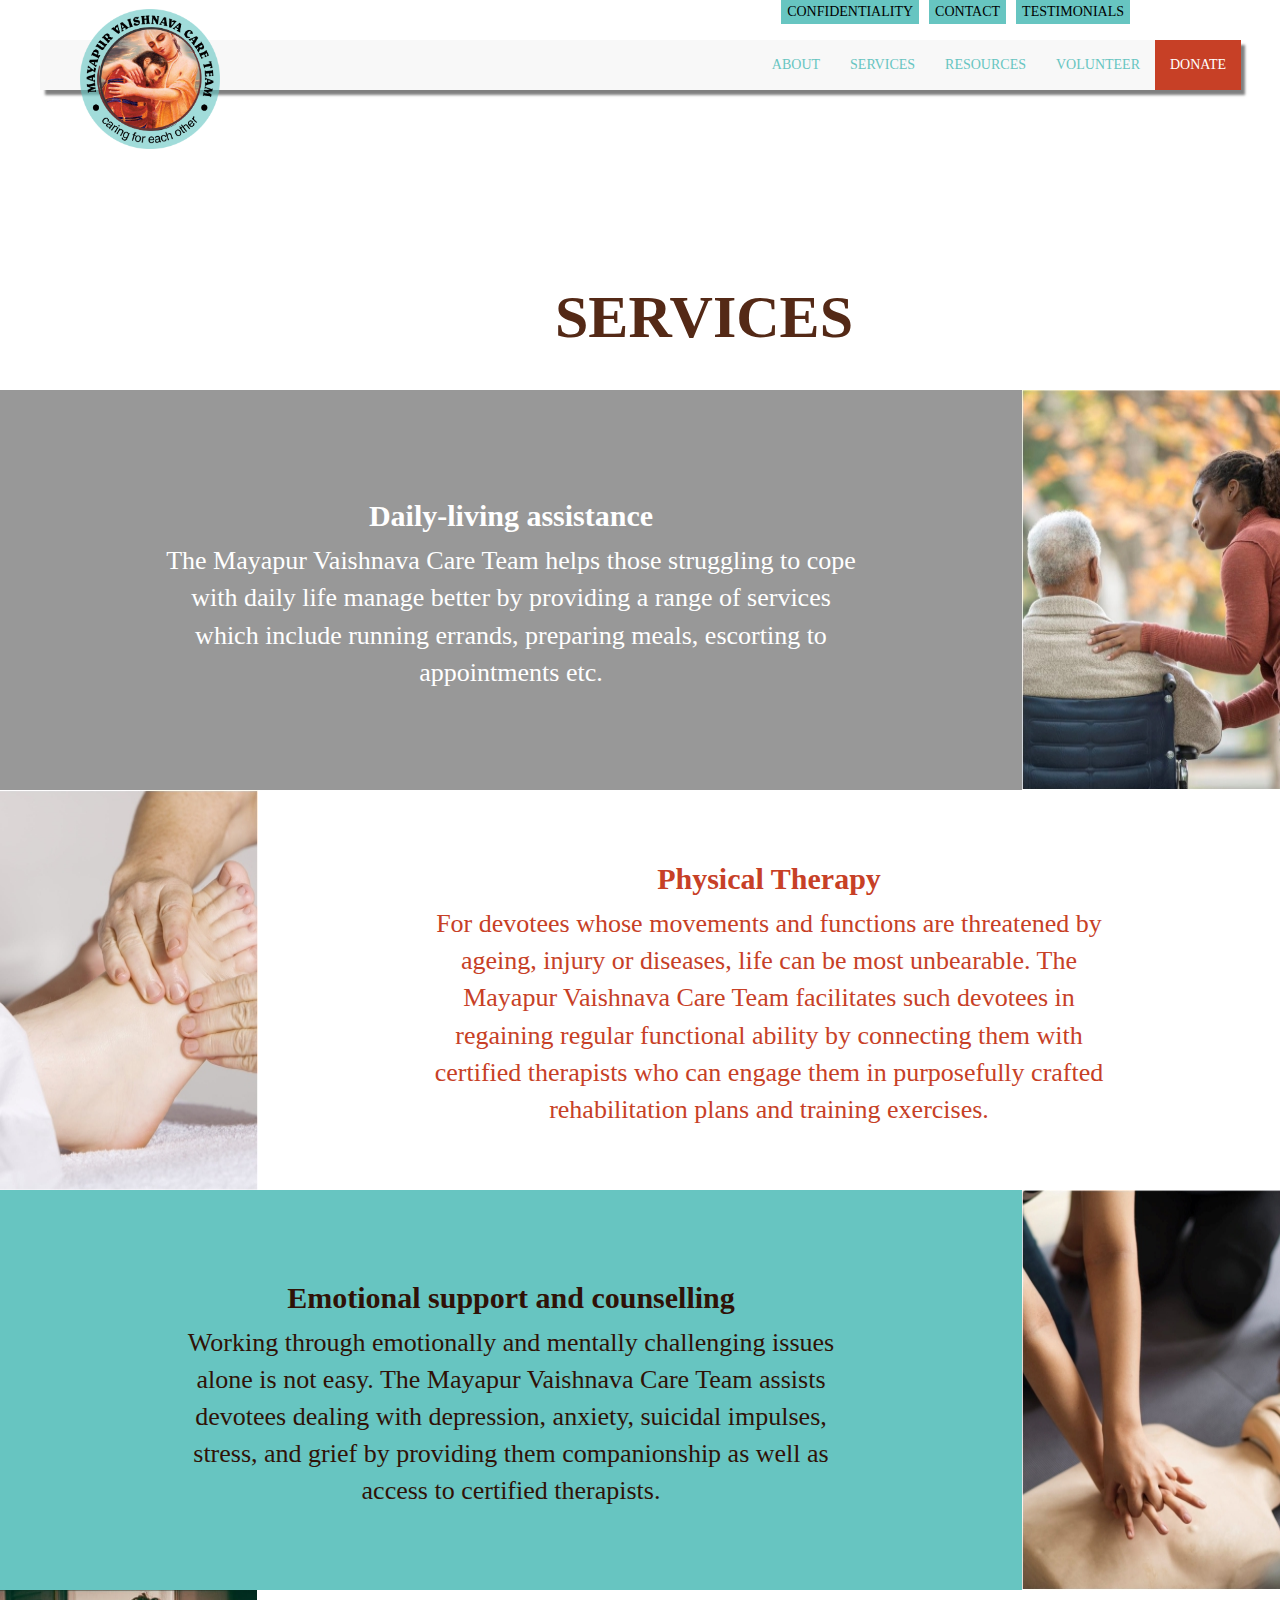
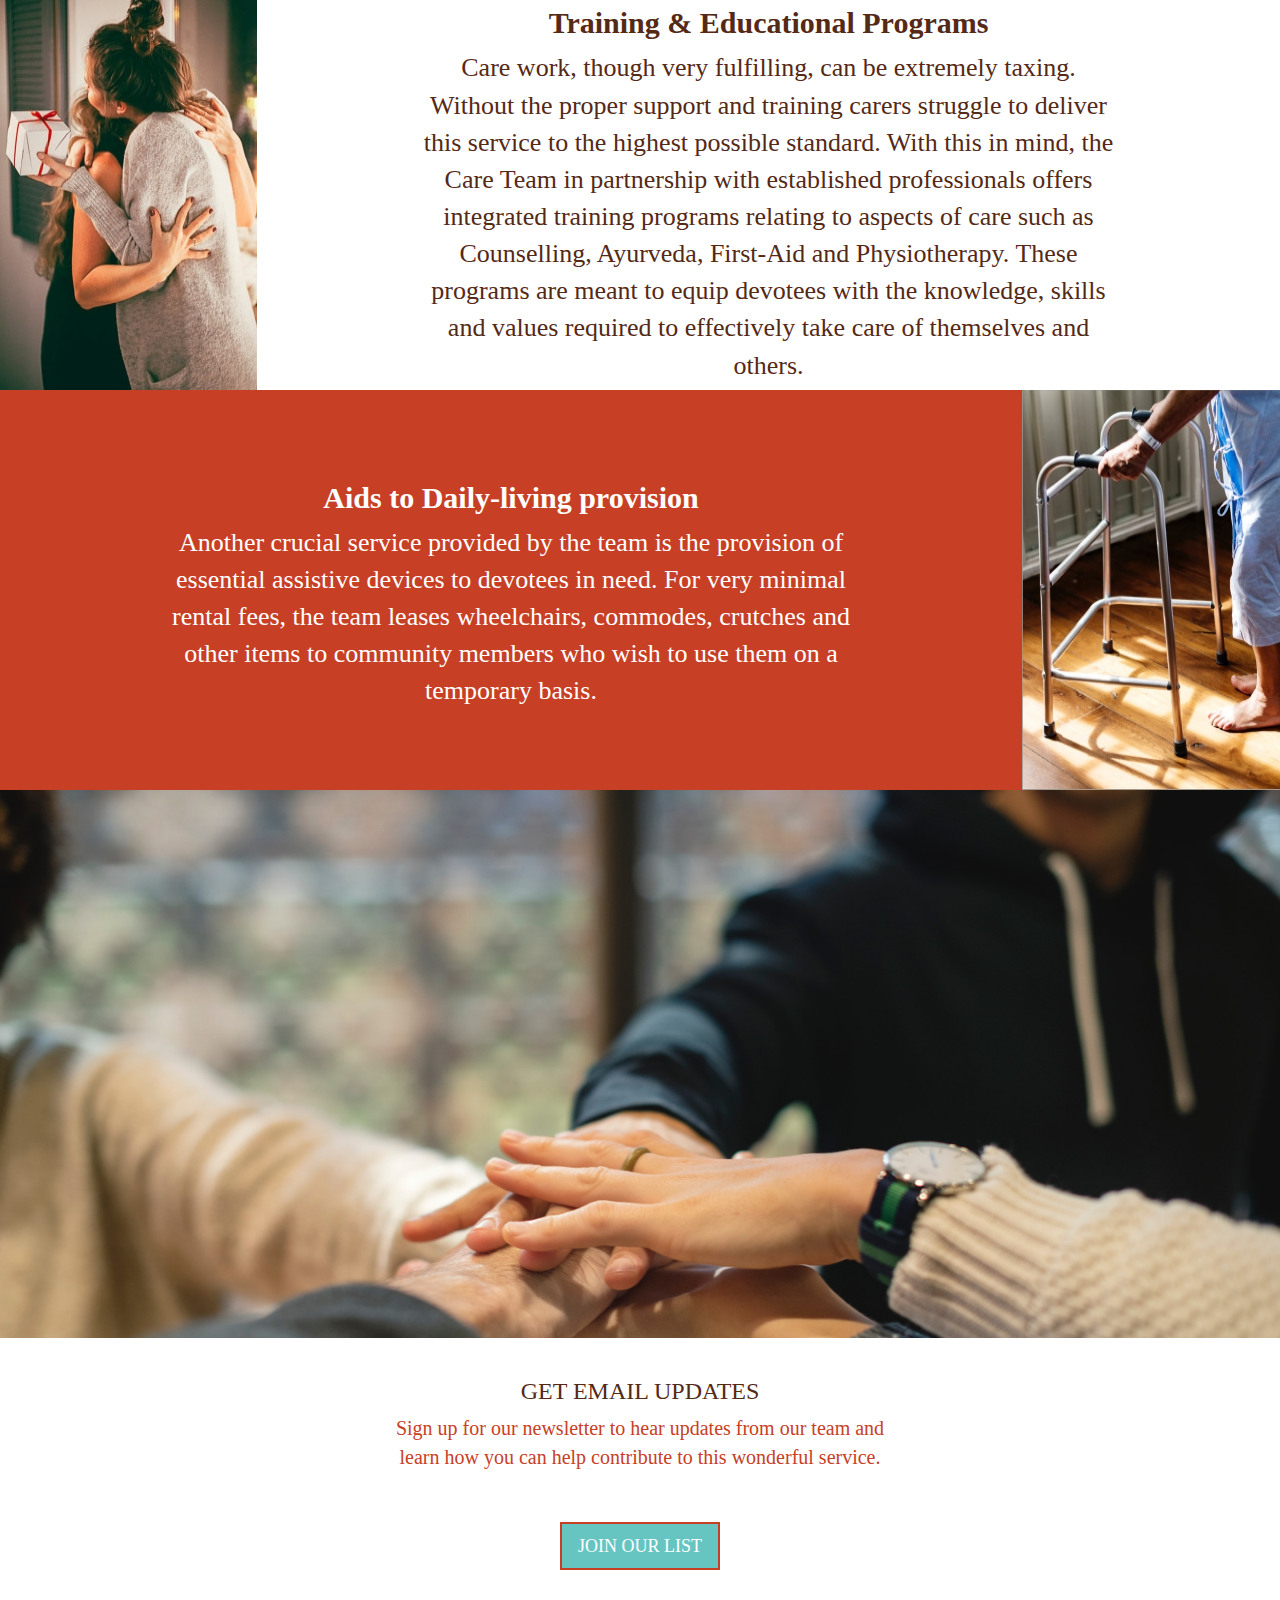
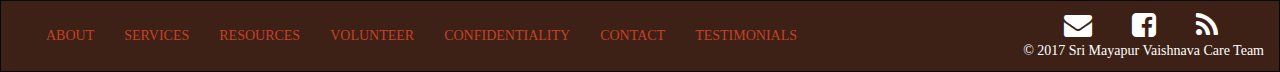
==== services.html @ 07cc8af2 "second commit." ====
<!DOCTYPE html>
<html>
  <head>
    <meta charset="utf-8">
    <title>Mayapur Vaishnava Care Team</title>
    <link rel="icon" href="favicon.png" type="image/x-icon">

    <!--Stylesheets-->
    <link href="resources/css/reset.css" type="text/css" rel="stylesheet">
    <link rel="stylesheet" href="https://maxcdn.bootstrapcdn.com/bootstrap/3.3.7/css/bootstrap.min.css" integrity="sha384-BVYiiSIFeK1dGmJRAkycuHAHRg32OmUcww7on3RYdg4Va+PmSTsz/K68vbdEjh4u" crossorigin="anonymous">
    <link href="https://maxcdn.bootstrapcdn.com/font-awesome/4.7.0/css/font-awesome.min.css" rel="stylesheet">
    <link rel="stylesheet" type="text/css" href="resources/slick-1.8.0/slick/slick.css">
    <link rel="stylesheet" type="text/css" href="resources/slick-1.8.0/slick/slick-theme.css"/>
    <link href="resources/css/style.css" type="text/css" rel="stylesheet">

  </head>
  <body>

    <div class="content">

      <!--Header-->

      <nav class="navbar navbar-default navbar-static-top">
        <div class="container-fluid">
          <!-- Brand and toggle get grouped for better mobile display -->
          <div class="navbar-header">
            <button type="button" class="navbar-toggle collapsed" data-toggle="collapse" data-target="#bs-example-navbar-collapse-1" aria-expanded="false">
              <span class="sr-only">Toggle navigation</span>
              <span class="icon-bar"></span>
              <span class="icon-bar"></span>
              <span class="icon-bar"></span>
            </button>
            <a class="navbar-brand" href="index.html"><img src="resources/images/logo.png" /></a>
          </div>

          <div class="collapse navbar-collapse" id="bs-example-navbar-collapse-1">
            <ul class="nav navbar-nav navlinks">
              <li><a href="aboutus.html">About</a></li>
              <li><a href="services.html">Services</a></li>
              <li><a href="resources.html">Resources</a></li>
              <li><a href="volunteer.html">Volunteer</a></li>
              <li class="mobile"><a href="confidentiality.html">Confidentiality</a></li>
              <li class="mobile"><a href="contactus.html">Contact</a></li>
              <li class="mobile"><a href="testimonials.html">Testimonials</a></li>
              <li class="donate-btn"><a href="donate.html" style="color: white;">Donate</a></li>
            </ul>
            <ul class="upper-nav">
              <li class="upper-nav-item"><a href="confidentiality.html">Confidentiality</a></li>
              <li class="upper-nav-item"><a href="contactus.html">Contact</a></li>
              <li class="upper-nav-item"><a href="testimonials.html">Testimonials</a></li>
            </ul>
          </div><!-- /.navbar-collapse -->
        </div><!-- /.container-fluid -->
      </nav>

      <!--Page Title-->
      <div class="page-title bg-section text-center">
        <h1>Services</h1>
      </div>

      <!--Services list-->
      <div class="service-group">
        <div class="quote text-center service-item si1">
          <h2>Daily-living assistance</h2>
          <p class="scroll-text">The Mayapur Vaishnava Care Team helps those struggling to cope with daily life manage better by providing a range of services which include running errands, preparing meals, escorting to appointments etc.</p>
        </div>
        <img src="resources/images/ssp1.jpg" />
      </div>
      <div class="service-group">
        <img src="resources/images/ssp2.jpg" />
        <div class="quote text-center service-item si4">
          <h2>Physical Therapy</h2>
          <p class="scroll-text">For devotees whose movements and functions are threatened by ageing, injury or diseases, life can be most unbearable. The Mayapur Vaishnava Care Team facilitates such devotees in regaining regular functional ability by connecting them with certified therapists who can engage them in purposefully crafted rehabilitation plans and training exercises.</p>
        </div>
      </div>
      <div class="service-group">
        <div class="quote text-center service-item si2">
          <h2>Emotional support and counselling</h2>
          <p class="scroll-text">Working through emotionally and mentally challenging issues alone is not easy. The Mayapur Vaishnava Care Team assists devotees dealing with depression, anxiety, suicidal impulses, stress, and grief by providing them companionship as well as access to certified therapists. </p>
        </div>
        <img src="resources/images/ssp3.jpg" />
      </div>
      <div class="service-group">
        <img src="resources/images/ssp4.jpg" />
        <div class="quote text-center service-item">
          <h2>Training & Educational Programs</h2>
          <p class="scroll-text">Care work, though very fulfilling, can be extremely taxing. Without the proper support and training carers struggle to deliver this service to the highest possible standard. With this in mind, the Care Team in partnership with established professionals offers integrated training programs relating to aspects of care such as Counselling, Ayurveda, First-Aid and Physiotherapy. These programs are meant to equip devotees with the knowledge, skills and values required to effectively take care of themselves and others.</p>
        </div>
      </div>
      <div class="service-group">
        <div class="quote text-center service-item si3">
          <h2>Aids to Daily-living provision</h2>
          <p class="scroll-text">Another crucial service provided by the team is the provision of essential assistive devices to devotees in need. For very minimal rental fees, the team leases wheelchairs, commodes, crutches and other items to community members who wish to use them on a temporary basis. </p>
        </div>
        <img src="resources/images/ssp5.jpg" />
      </div>


      <!--Volunteer-->
      <div class="volunteer bg-section text-center">
      </div>

      <!--EmailUpdates-->
      <div class="emailupdates no-bg-section text-center">
        <h3>Get Email Updates</h3>
        <p>Sign up for our newsletter to hear updates from our team and learn how you can help contribute to this wonderful service.</p>
        <p><a href="construction.html" class="update-btn btn btn-primary btn-lg" href="help.html" role="button">Join our list</a></p>
      </div>

      <!--Footer-->
      <nav class="navbar navbar-inverse navbar-static-bottom">
        <div class="container-fluid">
          <!-- Brand and toggle get grouped for better mobile display -->
          <div class="navbar-header">
            <button type="button" class="navbar-toggle collapsed" data-toggle="collapse" data-target="#bs-example-navbar-collapse-1" aria-expanded="false">
              <span class="sr-only">Toggle navigation</span>
              <span class="icon-bar"></span>
              <span class="icon-bar"></span>
              <span class="icon-bar"></span>
            </button>
          </div>


          <div class="collapse footer-collapse navbar-collapse" id="bs-example-navbar-collapse-1">
            <ul class="nav navbar-nav">
              <li><a href="aboutus.html">About</a></li>
              <li><a href="services.html">Services</a></li>
              <li><a href="resources.html">Resources</a></li>
              <li><a href="volunteer.html">Volunteer</a></li>
              <li><a href="confidentiality.html">Confidentiality</a></li>
              <li><a href="contactus.html">Contact</a></li>
              <li><a href="testimonials.html">Testimonials</a></li>
            </ul>

          </div><!-- /.navbar-collapse -->

          <div class="footer-right">
            <div class="social-icons">
              <div class="social-icon">
                <a href="construction.html">
                  <span aria-hidden="true" class="fa fa-envelope fa-2x" style="color: white;"></span>
                </a>
              </div>
              <div class="social-icon">
                <a href="https://www.facebook.com/theMayapurVaishnavaCareTeam/">
                  <span aria-hidden="true" class="fa fa-facebook-square fa-2x" style="color: white;"></span>
                </a>
              </div>
              <div class="social-icon">
                <a href="construction.html">
                  <span aria-hidden="true" class="fa fa-rss fa-2x" style="color: white;"></span>
                </a>
              </div>
            </div>
            <span class="copyright">© 2017 Sri Mayapur Vaishnava Care Team</span>
          </div>
        </div><!-- /.container-fluid -->
      </nav>


    </div>

    <!--Javascript-->
    <script src="https://ajax.googleapis.com/ajax/libs/jquery/1.12.4/jquery.min.js"></script>
    <script src="https://maxcdn.bootstrapcdn.com/bootstrap/3.3.7/js/bootstrap.min.js" integrity="sha384-Tc5IQib027qvyjSMfHjOMaLkfuWVxZxUPnCJA7l2mCWNIpG9mGCD8wGNIcPD7Txa" crossorigin="anonymous"></script>
    <script type="text/javascript" src="resources/slick-1.8.0/slick/slick.min.js"></script>
    <script type="text/javascript" src="resources/js/main.js"></script>

  </body>
</html>
---- resources/css/style.css ----
/*General*/

html {
  font-family: "Calibri";
  font-size: 20px;
}

body {
  font-family: "Calibri";
}

.btn {
  margin-top: 2rem;
  border: solid 2px rgb(255, 255, 255);
  border-radius: 0px;
  background-color: rgba(5, 5, 5, .2);
  text-transform: uppercase;
}

@media only screen and (max-width: 1050px) {
  .btn {
    background-color: rgba(5, 5, 5, .4);
  }
}

.btn:hover {
  color: black;
  background-color:white;
  border: solid 2px white;
}

h1 {
  color: white;
  background-color: rgba(5, 5, 5, .2);
  padding: 2rem 0rem;
  margin: 0rem 16rem;
  text-transform: uppercase;
}

@media only screen and (max-width: 1050px) {
  h1{
    margin: 0rem 0rem;
    background-color: rgba(5, 5, 5, .4);
  }
}

.bg-section {
  height: 27.4rem;
  background-position: center;
  display: flex;
  flex-direction: column;
  justify-content: center;
}

/*Header*/
.navbar-static-top {
  margin: 2rem 2rem 0rem 2rem;
  border-bottom: 0px solid white;
  box-shadow: .25rem .25rem .125rem rgba(0, 0, 0, .5);
}

.navbar-brand img {
  height: 7rem;
  margin-top: -1rem;
}

.headernav {
  display: flex;
}

.logo {
  justify-content: flex-start;
  margin-left: 2rem;
}

.navlinks {
  display: flex;
  justify-content: flex-end;
  background-color: rgba(103, 197, 193, .0);
  margin: 2rem, 1rem, 2rem, 1rem;
  float: right;
  text-transform: uppercase;
}

@media only screen and (min-width: 767px) {
  .navlinks .mobile {
    display: none;
  }
}

@media only screen and (max-width: 767px) {
  .navlinks {
    flex-direction: column;
  }
}

.navbar-default .navbar-nav>li>a {
    color: rgb(103, 197, 193);
}

@media only screen and (max-width: 767px) {
  .navbar-default .navbar-collapse, .navbar-default .navbar-form {
    padding-right: 2rem;
  }
}

.navbar-brand {
  padding-left: 2rem;
  margin-top: -1.3rem;
}

.donate-btn {
  background-color: rgb(199, 64, 38);
  margin-right: -.8rem;
}

.upper-nav {
  display: flex;
  margin-top: -2rem;
  justify-content: flex-end;
  margin-right: 4.5rem;
}

.upper-nav-item {
  margin: 0rem .25rem .5rem .25rem;
  background-color: rgb(103, 197, 193);
  padding: .1rem .3rem;
}

.upper-nav-item a {
  text-transform: uppercase;
  color: black;
}

.upper-nav-item a:hover {
  color: white;
  text-decoration: none;
}

/*Carousel*/
.carousel {
margin-top: -7.5rem;
padding-top: 3rem;
width: 100%;
}

.jumbotron {
  display: flex;
  flex-direction: column;
  justify-content: center;
  padding: 8rem 0rem 0rem 0rem;
}

.carousel1 {
  display: flex;
  flex-direction: column;
  justify-content: center;
  height: 27.4rem;
  color: rgb(255, 255, 255);
  font-weight: bold;
  background-repeat: no-repeat;
  background-size: cover;
  background-position: center;
}

.carousel1 h1 {
  background-color: rgba(5,5,5,.2);
  text-align: center;
}

@media only screen and (max-width: 550px) {
  .carousel1 h1 {
    background-color: rgba(5, 5, 5, .4);
  }
}

.jumbo1 {
  background-image: url(../images/starcar.jpg);
}

.jumbo2 {
  background-image: url(../images/volcar.jpeg);
}

.jumbo3 {
  background-image: url(../images/resourcar.jpeg);
}

.jumbo4 {
  background-image: url(../images/testicar.jpeg);
}

/*Quote*/
.quote {
  margin: 2rem;
  padding: 0rem 3rem;
  display: flex;
  flex-direction: column;
  justify-content: center;
  background-color: white;
  color: rgb(84, 41, 22);
}

@media only screen and (max-width: 1050px) {
  .quote {
    padding: 0rem 0rem;
  }
}

.quote1 {
  font-family: "Times New Roman";
  color: rgb(199, 64, 38);
  background-color: rgba(255, 255, 255, 0.0);
  text-transform: none;
}

/*Mission*/
.mission {
  display: flex;
  flex-direction: column;
  justify-content: center;
  color: rgb(61, 33, 22);
  background-image: url(../images/LSO192.png);
  background-repeat: no-repeat;
  background-size: cover;
  background-attachment: fixed;
  padding: 0rem 19rem;
}

@media only screen and (max-width: 1050px) {
  .mission {
    padding: 0rem 1rem;
  }
}

.mission h3 {
  text-transform: uppercase;
}

.mission-p {
  font-family: "Times New Roman";
  font-size: 1.25rem;
}

/*Volunteer*/
.volunteer {
  background-image: url(../images/achievement-adult-agreement-1061583.jpg);
  background-size: cover;
  background-repeat: no-repeat;
  background-position: top;
  color: white;
}

/*Blog*/
.blog {
  background-image: url(../images/cloudy-sky.jpg);
  background-size: cover;
  background-repeat: no-repeat;
  background-attachment: fixed;
  color: white;
}

/*Quicklinks*/
.quicklinks {
  padding: 1.7rem;
  display: flex;
  justify-content: center;
}

@media only screen and (max-width: 550px) {
  .quicklinks {
    flex-direction: column;
  }
}

.ql-item a {
  color: black;
}

.ql-item p {
  text-transform: uppercase;
  margin-top: .8rem;
}

.ql-item2 {
  margin-left: 5rem;
  margin-right: 5rem;
}

@media only screen and (max-width: 550px) {
  .ql-item2 {
    margin-left: 0rem;
    margin-right: 0rem;
  }
}

/*RentAFacility*/
.rentafacility {
  display: flex;
  flex-direction: column;
  justify-content: center;
  color: white;
  background-image: url(../images/1544765-wheelchairx-1509337202-149-640x480.jpg);
  background-repeat: no-repeat;
  background-size: cover;
}

/*EmailUpdates*/
.update-btn {
  background-color: rgb(103, 197, 193);
  border: solid 2px rgb(199, 64, 38);
}

.update-btn:hover {
  border: solid 2px rgb(61, 33, 22);
}

.emailupdates {
  color: rgb(84, 41, 22);
  padding: 1rem 19rem;
}

@media only screen and (max-width: 1050px) {
  .emailupdates {
    padding: 1rem 0rem;
  }
}

.emailupdates h3 {
  text-transform: uppercase;
}

.emailupdates p {
  font-size: 1rem;
  font-family: "Times New Roman";
  color: rgb(199, 64, 38);
}

/*Footer*/
.copyright {
  color: white;
display: flex;
justify-content: flex-end;
}

.navbar-static-bottom {
  margin-bottom: 0rem;
  border-radius: 0px;
  background-color: rgb(61, 33, 22);
}

.navbar-inverse .collapse ul li a {
color: rgb(199, 64, 38);
text-transform: uppercase;
}

.footer-collapse {
  float: left;
  padding-top: .5rem;
}

@media only screen and (max-width: 767px) {
  .navbar-inverse .navbar-toggle {
    display: none;
  }
}

@media only screen and (max-width: 933px) {
  .footer-collapse .foot-nav {
    display: none;
  }
}

.footer-right {
  display: flex;
  flex-direction: column;
  padding: .5rem 0rem;
}

.social-icons {
  display: flex;
  justify-content: flex-end;
  padding-right: 1.3rem;
}

.social-icon {
  margin: 0rem 1rem;
}


/*About us page*/

.page-title {
  height: 19.5rem;
  display: flex;
  justify-content: flex-end;
  margin-top: -4.5rem;
}

.about {
  background-image: url(../images/about1.png);
  background-repeat: no-repeat;
  background-size: cover;
}

.about2 {
  background-image: url(../images/about3.png);
  background-repeat: no-repeat;
  background-size: cover;
}

.page-title h1 {
  color: rgb(84, 41, 22);
  background-color: transparent;
  font-size: 3rem;
  font-weight: bold;
}

.scroll-text {
  font-family: "Times New Roman";
  font-size: 1.3rem;
}

.scroll-heading {
  margin-top: 2rem;
  font-size: 2rem;
}

.service-item {
  display: flex;
  flex-direction: column;
  height: 20rem;
  margin: 0rem;
  padding: 0rem 8rem;
}

.service-item h2 {
  font-weight: bold;
}

@media only screen and (max-width: 1050px) {
  .service-item {
    padding: 0rem 1rem;
    height: auto;
  }
}

@media only screen and (max-width: 1050px) {
  .service-item h2{
    margin-bottom: 1rem;
    font-weight: bold;
  }
}

.si1 {
  background-color: rgb(152, 152, 152);
}

.si1 h2,
.si1 p {
 color: white;
}

.si2 {
  background-color: rgb(103, 197, 193);
}

.si2 h2,
.si2 p {
   color: rgb(48, 18, 7);
}

.si3 {
 background-color: rgb(199, 64, 38);
}

.si3 h2,
.si3 p {
 color: white;
}

.si4 h2,
.si4 p {
 color: rgb(199, 64, 38);
}


/*Volunteer page*/

.volunteer-items {
  display: flex;
  margin-bottom: 2rem;
  width: 100%;
}

.volunteer-item {
 padding: 0rem;
}

.vol-img {
 height: 26rem;
}

.alternatively {
 margin: 0rem;
 display: flex;
 flex-direction: column;
 color: white;
 background-color: rgb(61, 33, 22);
 padding: 2rem;
}

.alternatively .scroll-text {
  font-family: "Calibri";
}


/*Testimonials page*/

.testimonials {
 background-image: url(../images/testimonials.png);
 background-size: cover;
 background-repeat: no-repeat;
 background-attachment: fixed;
}

.testimonials h1 {
 color: white;
}

.testimonial-items {
 display: flex;
 flex-direction: column;
 margin-top: 3rem;
 border-bottom: 2px solid grey;
}

.test-text {
 display: flex;
 flex-direction: column;
 justify-content: center;
}

.testimonial-item {
 margin: 1rem 0rem;
 display: flex;
 flex-direction: row;
}

.testimonial-item .test-text {
 margin-left: 6rem;
 margin-right: 0rem;
 font-size: 1rem;
}

.testimonial-border:after {
 content: '';
 width: 80%;
 height: 2px;
 background: gray;
 position: absolute;
 margin-top: 21rem;
}

.test-rev {
 flex-direction: row-reverse;
}

.test-rev .test-text {
 margin-left: 0rem;
 margin-right: 6rem;
 font-size: 1rem;
}

.test-img {
 overflow: hidden;
 background-size: cover;
 background-position: center;
 background-repeat: no-repeat;
 border-radius: 200px;
 width: 15rem;
 height: 15rem;
}

.test-img1 {
 background-image: url(../images/P6200212.JPG);
 border: 20px solid rgb(199, 64, 38);
}

.test-img2 {
 background-image: url(../images/P2.JPG);
 border: 20px solid rgb(103, 197, 193);
}

.test-img3 {
 background-image: url(../images/P6260148.JPG);
 border: 20px solid rgb(61, 33, 22);
}

.test-img4 {
 background-image: url(../images/PANA2021.JPG);
 border: 20px solid rgb(199, 64, 38);
}

.test-img5 {
 background-image: url(../images/jpss_rEXUpgV_slideshow.jpg);
 border: 20px solid rgb(103, 197, 193);
}

.test-img6 {
 background-image: url(../images/maxresdefault.jpg);
 border: 20px solid rgb(61, 33, 22);
}

.test-photo {
 display: flex;
  flex-direction: column;
  justify-content: center;
}

.test-photo p {
  margin-top: 1rem;
  font-size: 1rem;
  font-weight: bold;
}


/*confidentiality page*/

.confidentiality {
 height: auto;
}

.confidentiality h1 {
 margin-left: 1rem;
 margin-right: 1rem;
 margin-bottom: 1rem;
}

.confidentiality h2 {
  font-weight: bold;
}

.confidentiality ul {
 list-style-type: disc;
}

.confidentiality ul li {
  font-family: "Times New Roman";
  font-size: 1rem;
}

.confidentiality ol {
 list-style-type: decimal;
}

.confidentiality ol li {
  font-family: "Times New Roman";
  font-size: 1rem;
}

.confidentiality ol li p {
  font-family: "Times New Roman";
  font-size: 1rem;
}

.confidentiality p {
  font-family: "Times New Roman";
  font-size: 1.3rem;
}


/*Donation page*/

.donate-graphic h2 {
  font-weight: bold;
}
.d-img {
  background-image: url(../images/P8040008.JPG);
  background-position: top;
  background-size: cover;
}

.donation-items {
  display: flex;
  justify-content: center;
  margin: 2rem 0rem 1rem 0rem;
}

.donation-item .scroll-text {
  text-transform: uppercase;
  font-family: "Calibri";
}

.donation-item h2 {
  font-weight: bold;
}

.di-head {
  margin-bottom: 1rem;
  font-weight: bold;
  font-size: 1.5rem;
}

.di-head1 {
  margin-bottom: -.5rem;
}

.d-title {
  font-weight: bold;
  text-decoration: underline;
}

.di1 {
  display: flex;
  flex-direction: column;
  justify-content: center;
}

.di1 :after {
  background: rgb(199, 64, 38);
  width: 1px;
  content: "";
  display:block;
  position: absolute;
  top:0;
  bottom: 0;
  right: -7px;
}

.remittance {
  padding: 1rem 10rem;
  background-color: rgb(103, 197, 193);
}

.remittance .scroll-text {
  font-family: "Calibri";
  font-weight: bold;
}


/*Resources page*/

.video-img {
  width: 100%;
}


/*Contact page*/

.cont-item .scroll-text {
  text-transform: lowercase;
}


/*Services page*/

.service-group {
  display: flex;
}
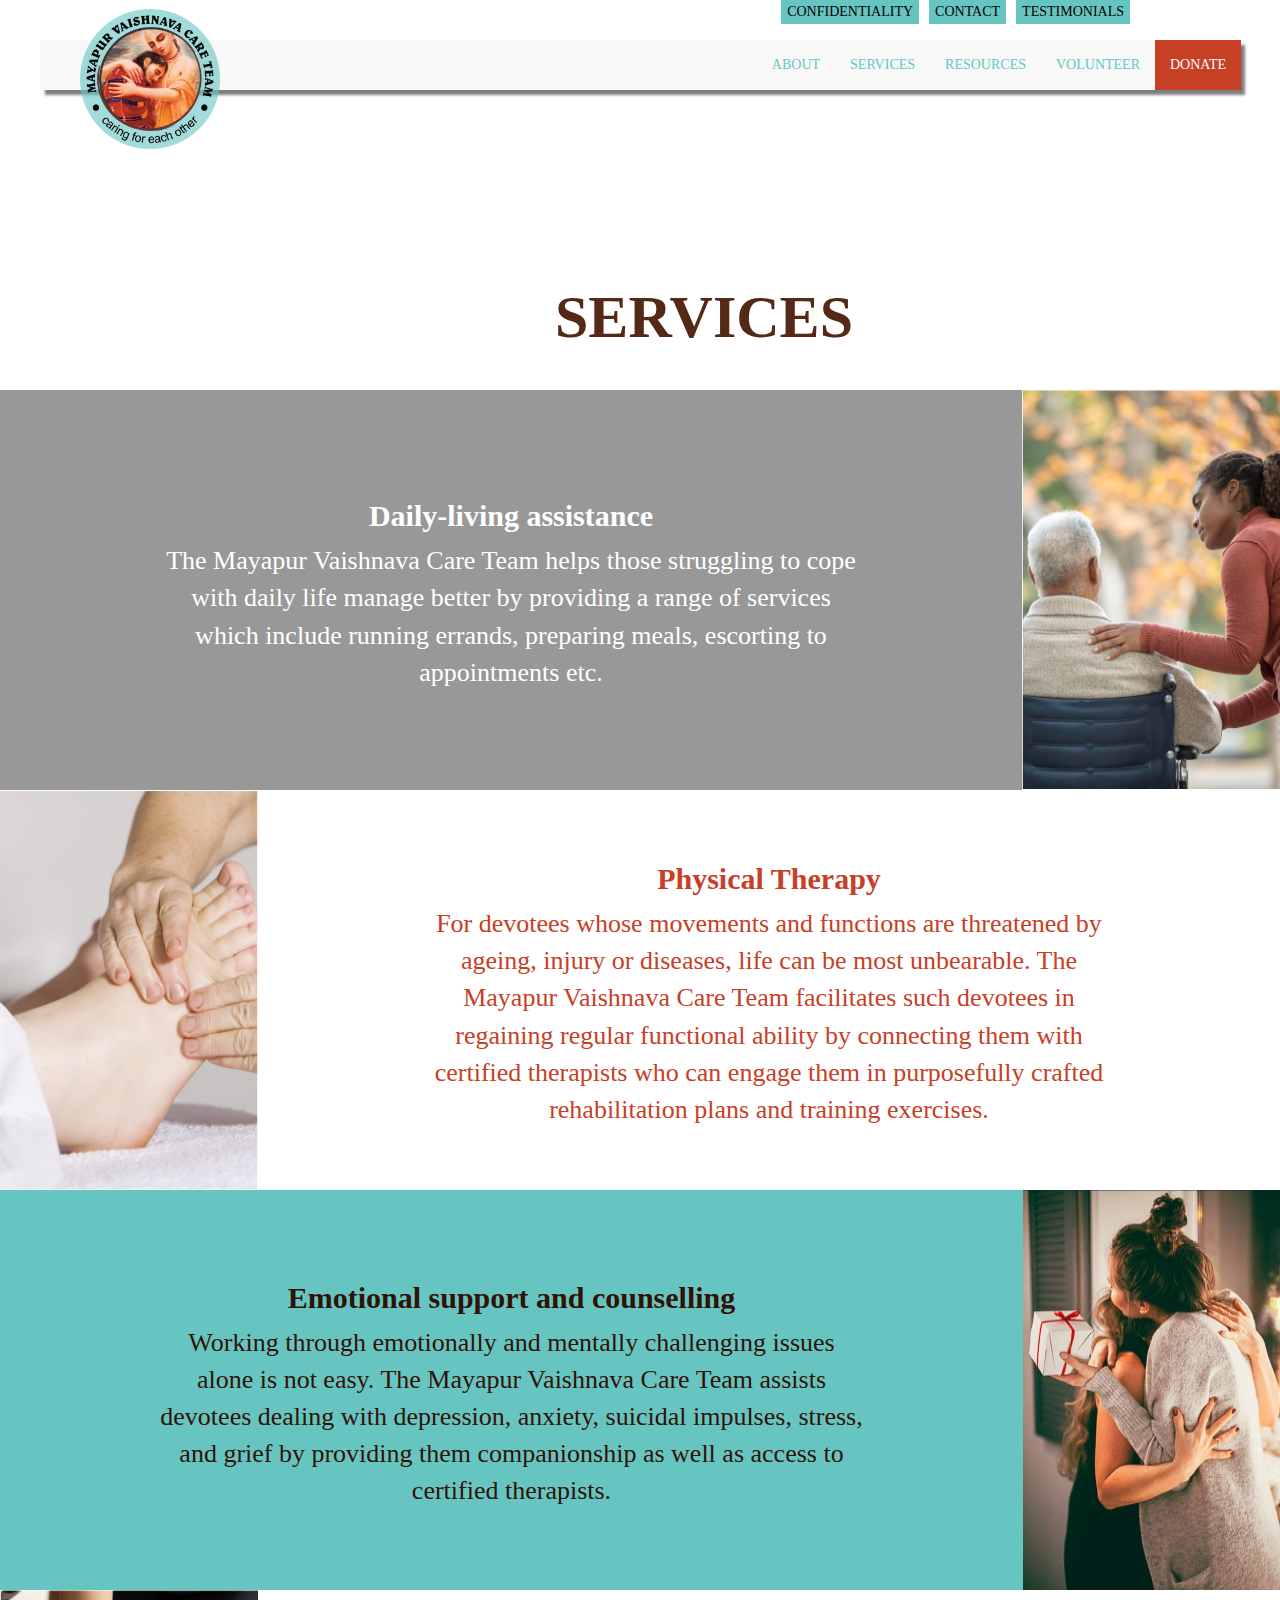
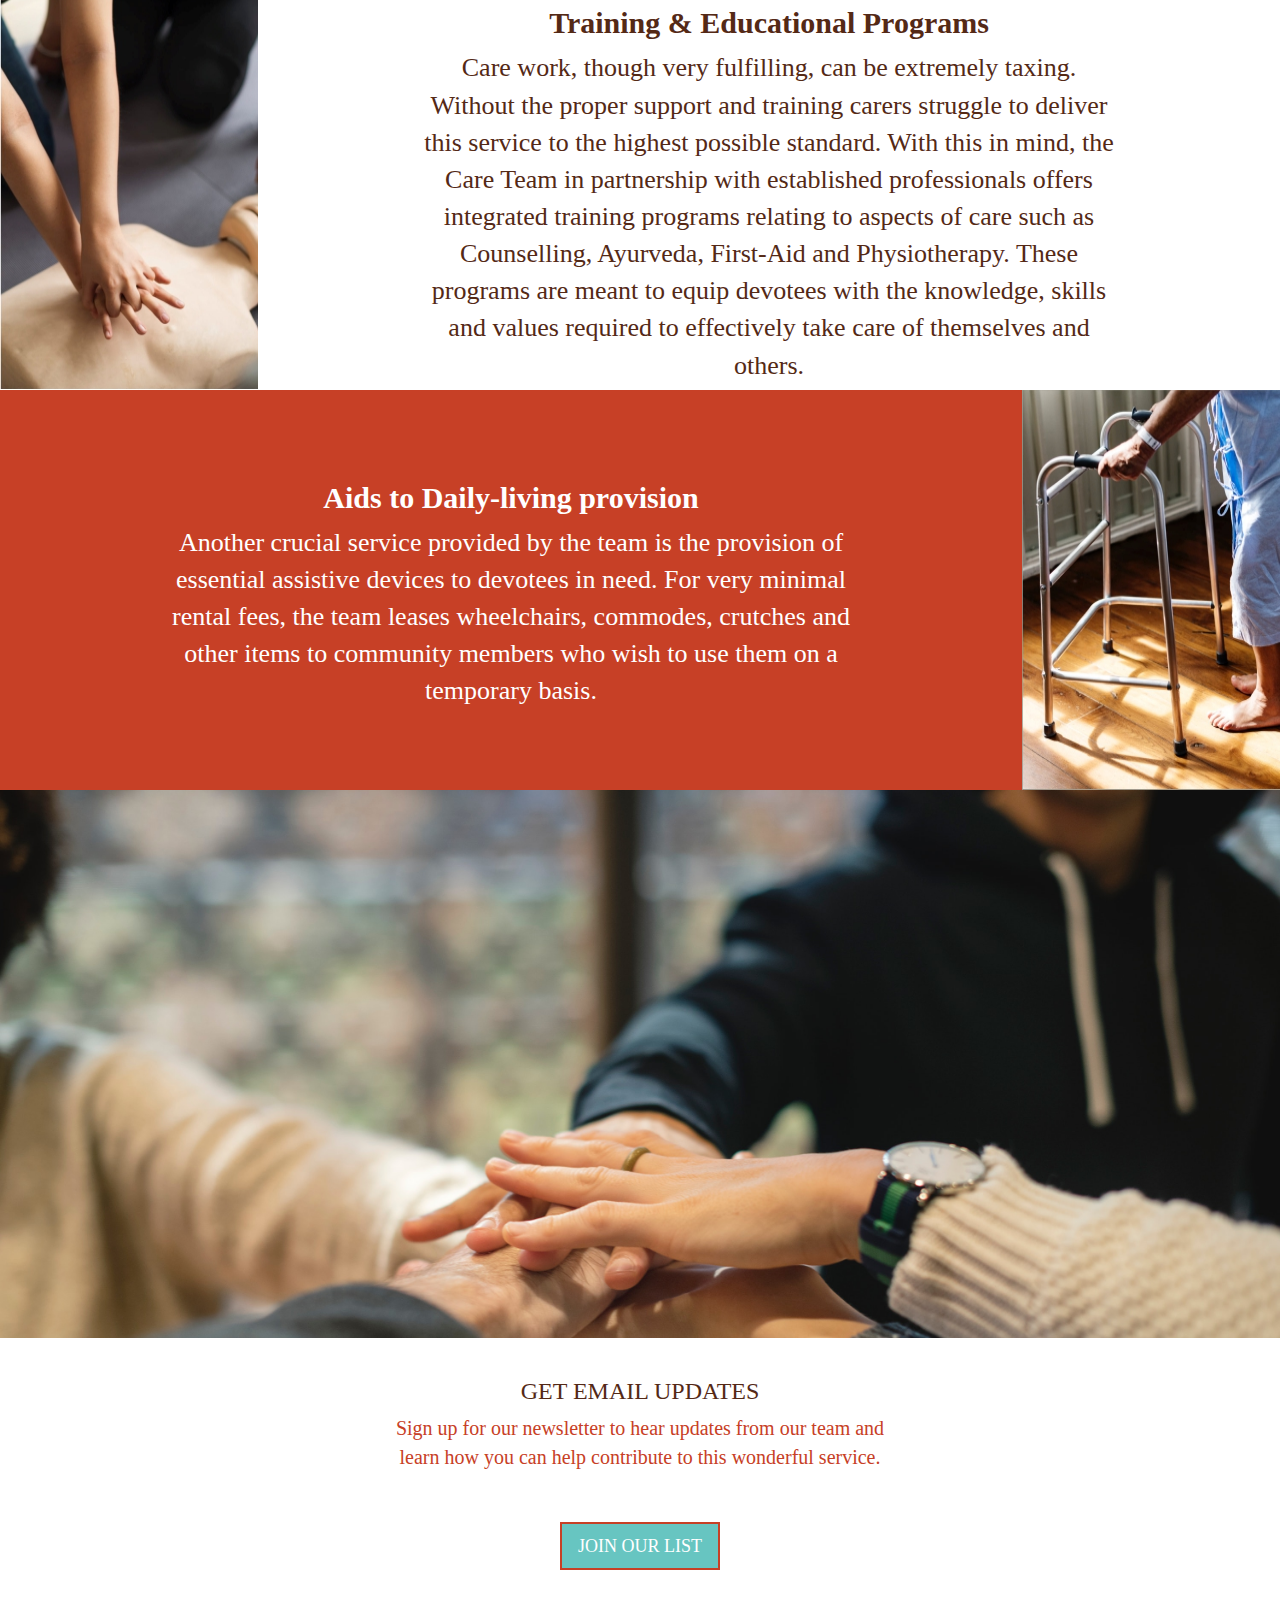
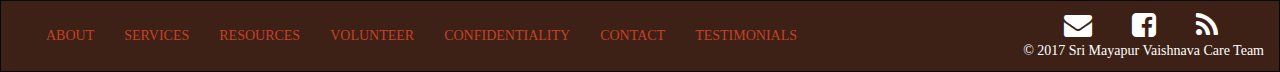
==== commit 30c7529b: "services img swap." ====
--- a/services.html
+++ b/services.html
@@ -78,10 +78,10 @@
           <h2>Emotional support and counselling</h2>
           <p class="scroll-text">Working through emotionally and mentally challenging issues alone is not easy. The Mayapur Vaishnava Care Team assists devotees dealing with depression, anxiety, suicidal impulses, stress, and grief by providing them companionship as well as access to certified therapists. </p>
         </div>
-        <img src="resources/images/ssp3.jpg" />
+        <img src="resources/images/ssp4.jpg" />
       </div>
       <div class="service-group">
-        <img src="resources/images/ssp4.jpg" />
+        <img src="resources/images/ssp3.jpg" />
         <div class="quote text-center service-item">
           <h2>Training & Educational Programs</h2>
           <p class="scroll-text">Care work, though very fulfilling, can be extremely taxing. Without the proper support and training carers struggle to deliver this service to the highest possible standard. With this in mind, the Care Team in partnership with established professionals offers integrated training programs relating to aspects of care such as Counselling, Ayurveda, First-Aid and Physiotherapy. These programs are meant to equip devotees with the knowledge, skills and values required to effectively take care of themselves and others.</p>
